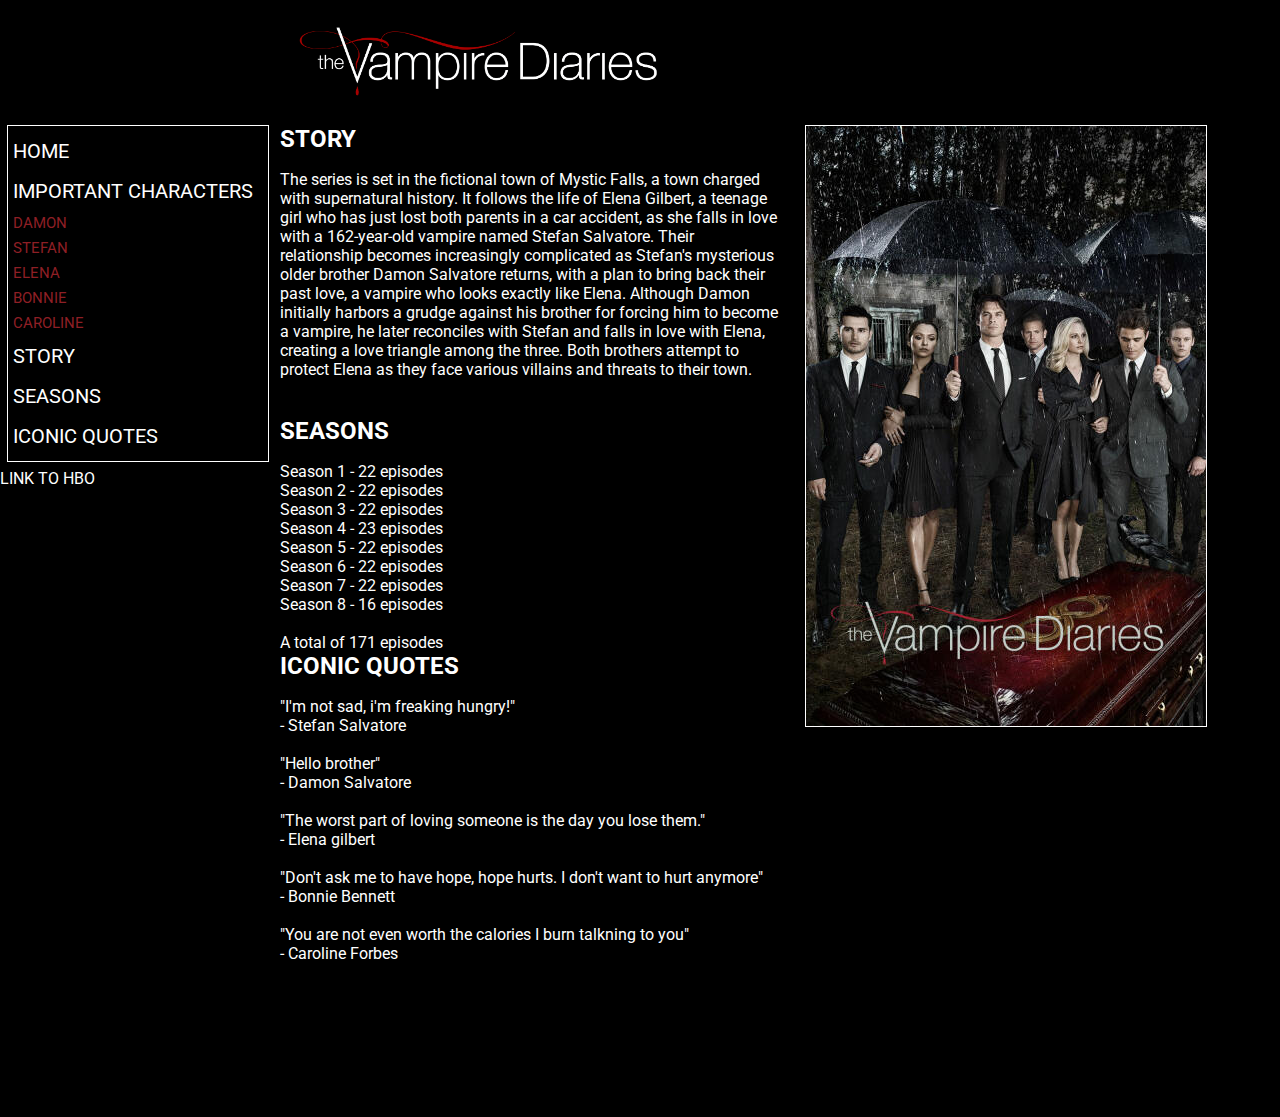
==== index.html @ ffb4b4b4 "första versionen" ====
<!DOCTYPE html>
<html>
  <head>
    <title>The vampire diaries</title>
    <meta charset="utf-8"/>
    <meta name="viewport" content="width=device-width, initial-scale=1.0">
    <link rel="stylesheet" type="text/css" href="css/style.css">
    <link rel="stylesheet" type="text/css" href="css/grid.css">
    <link rel="preconnect" href="https://fonts.googleapis.com">
    <link rel="preconnect" href="https://fonts.gstatic.com" crossorigin>
    <link href="https://fonts.googleapis.com/css2?family=Roboto&display=swap" rel="stylesheet">
  </head>
  <body>
    <div class="container">
    <img id="tvdlogo" src="img/tvdlogo.jpeg" alt="The vampire diaries logo"> <!--bild på loggan-->
    <h3 id="storyh3">STORY</h3>
    <p id="pstory">The series is set in the fictional town of Mystic Falls, a town charged with supernatural history. It follows the life of Elena Gilbert, a teenage girl who has just lost both parents in a car accident, as she falls in love with a 162-year-old vampire named Stefan Salvatore. Their relationship becomes increasingly complicated as Stefan's mysterious older brother Damon Salvatore returns, with a plan to bring back their past love, a vampire who looks exactly like Elena. Although Damon initially harbors a grudge against his brother for forcing him to become a vampire, he later reconciles with Stefan and falls in love with Elena, creating a love triangle among the three. Both brothers attempt to protect Elena as they face various villains and threats to their town.</p>
    <h3 id="seasonsh3">SEASONS</h3>
    <pre id="pseasons">Season 1 - 22 episodes
Season 2 - 22 episodes
Season 3 - 22 episodes
Season 4 - 23 episodes
Season 5 - 22 episodes
Season 6 - 22 episodes
Season 7 - 22 episodes
Season 8 - 16 episodes

A total of 171 episodes
</pre> <!--pre gör så att jag kan styra styckesindelningen-->
    <h3 id="iconicquotesh3">ICONIC QUOTES</h3>
    <pre id="piconicquotes">"I'm not sad, i'm freaking hungry!"
- Stefan Salvatore

"Hello brother"
- Damon Salvatore

"The worst part of loving someone is the day you lose them."
- Elena gilbert

"Don't ask me to have hope, hope hurts. I don't want to hurt anymore"
- Bonnie Bennett

"You are not even worth the calories I burn talkning to you"
- Caroline Forbes
    </pre>
    <ul> <!--denna lista kommer att bli menyn-->
      <li>HOME</li>
      <li><a href="viktigakaraktärer.html">IMPORTANT CHARACTERS</a></li> <!--länk till den andra sidan-->
      <li class="characters">DAMON</li> <!--kan justera "class-texten" för sig-->
      <li class="characters">STEFAN</li>
      <li class="characters">ELENA</li>
      <li class="characters">BONNIE</li>
      <li class="characters">CAROLINE</li>
      <li>STORY</li>
      <li>SEASONS</li>
      <li>ICONIC QUOTES</li>
    </ul>
    <img id="tvdposter" src="img/tvdposter.jpeg" alt="The vampire diaries poster"> <!--bild på en poster-->
    <a href="https://se.hbonordic.com/" title="Link to HBO where you can see the show" target="_blank">LINK TO HBO</a> <!--länk till HBO-->
    <img id="tvdposter2" src="img/tvdposter2.jpeg" alt="The vampire diaries poster"> <!--bilden som ska dyka upp när sidan är mindre än 1200px-->
   </div>
  </body>
</html>
---- css/style.css ----
*{
  margin: 0;
  padding: 0;
}/*gör så att all padding och margin är 0 om något annat ej anges*/

body {
  background-color: black;
}

#tvdlogo{
  width: 80%;
  height: 100%;
}

#tvdposter{
  border: white solid 1px;
  margin-left: 25px;
}

h3{
  color: white;
  font-family: 'Roboto', sans-serif;
  font-size: 150%;
}

p{
  color: white;
  font-family: 'Roboto', sans-serif;
}

pre{
  color: white;
  font-family: 'Roboto', sans-serif;
}

/*menyn*/
ul{
    color:white;
    font-family: 'Roboto', sans-serif;
    list-style-type: none;/*--gör så att listans prickar försvinner*/
    margin: 0;
    padding: 5px;
    border: solid white 1px;
    width: 250px;
    height: 325px;
    font-size: 125%;
    line-height: 40px; /*vertikalt mellanrum mellan texterna*/
    margin-left: 7px;
  }

/*hur karaktärernas namn ska se ut i menyn*/
.characters{
  font-size: 75%;
  color:rgb(142, 31, 37);
  line-height: 25px;/*vertikalt mellanrum mellan texterna*/
}

h1{
  color: white;
  font-family: 'Roboto', sans-serif;
  margin-left: 7px;
  margin-top: 65px;
  margin-bottom: 65px;
}

h2{
  color: white;
  font-family: 'Roboto', sans-serif;
  font-size: 125%;
}

/*text om handlingen på första sidan*/
#pstory{
  margin-bottom: 20px;
}

/*bilder på karaktärerna*/
#damon{
  width: 50%;
  height:90%;
  border: white solid 1px;
}
#stefan{
  width: 50%;
  height:95%;
  border: white solid 1px;
}
#elena{
  width: 50%;
  height:90%;
  border: white solid 1px;
}
#bonnie{
  width: 50%;
  height:85%;
  border: white solid 1px;
}
#caroline{
  width: 50%;
  height:95%;
  border: white solid 1px;
}

/*länkarnas utseende*/
a:link{
  color: white;
  font-family: 'Roboto', sans-serif;
  margin-top: 7px;
  text-decoration: none; /*tar bort strecket under länkarna*/
}
a:visited{
  color: white;
}
a:hover{
  color:rgb(142, 31, 37);
}

#tvdposter2{
  display: none; /*bilden är osynlig*/
  width: 60%;
  height: 99%;
  border: white solid 1px;
  justify-self: center;
}

/*när sidan blir mindre än 1200px händer detta*/
@media only screen and (max-width: 1200px){
  #tvdposter{
    display: none; /*bilden försvinner när sidan är mindre än 1200px*/
  }
  #tvdposter2{
    display: block; /*den osynliga bilden blir synlig när sidan är mindre än 1200px*/
  }
}
---- css/grid.css ----
.container{
  display: grid;
  grid-template-columns: 280px repeat(2, 1fr);
  grid-template-rows: auto 45px auto 45px auto 45px auto 45px auto 45px auto 45px;
}

/*bild på loggan*/
#tvdlogo {
  grid-column: 2/3;
  grid-row: 1/2;
}

/*h3 rubrikerna på den första sidan*/
#storyh3 {
  grid-column: 2/3;
  grid-row:2/3;
}
#seasonsh3{
  grid-column: 2/3;
  grid-row: 4/5;
}
#iconicquotesh3{
  grid-column: 2/3;
  grid-row: 6/7;
}

/*paragraf text på första sidan*/
#piconicquotes{
  grid-column: 2/3;
  grid-row: 7/8;
}
#pstory{
  grid-column: 2/3;
  grid-row: 3/4;
}
#pseasons{
  grid-column: 2/3;
  grid-row: 5/6;
}

/*menyn*/
ul{
  grid-column: 1/2;
  grid-row: 2/5;
}

/*bild på första sidan*/
#tvdposter{
  grid-column: 3/4;
  grid-row: 2/-1;
}

/*h1 rubrik på andra sidan*/
h1{
  grid-column: 1/-1;
  grid-row: 1/2;
}

/*h2 rubriker på andra sidan*/
#damonh2{
  grid-column: 2/3;
  grid-row:2/3;
}
#stefanh2{
  grid-column: 2/3;
  grid-row: 4/5;
}
#elenah2{
  grid-column: 2/3;
  grid-row: 6/7;
}
#bonnieh2{
  grid-column: 2/3;
  grid-row: 8/9;
}
#carolineh2{
  grid-column: 2/3;
  grid-row: 10/11;
}

/*bilder på karaktärerna*/
#damon{
  grid-column: 3/4;
  grid-row: 3/4;
}
#stefan{
  grid-column:3/4;
  grid-row: 5/6;
}
#elena{
  grid-column: 3/4;
  grid-row: 7/8;
}
#bonnie{
  grid-column: 3/4;
  grid-row: 9/10;
}
#caroline{
  grid-column:3/4;
  grid-row:11/12;
}

/*text på andra sidan om karaktärerna*/
#damonpre{
  grid-column: 2/3;
  grid-row: 3/4;
}
#stefanpre{
  grid-column: 2/3;
  grid-row: 5/6;
}
#elenapre{
  grid-column: 2/3;
  grid-row: 7/8;
}
#bonniepre{
  grid-column: 2/3;
  grid-row: 9/10;
}
#carolinepre{
  grid-column: 2/3;
  grid-row: 11/12;
}

/*länk till HBO på första sidan*/
a{
  grid-column: 1/2;
  grid-row: 5/6;
}

#topplänk{
  grid-column: 2/3;
  grid-row: 12/13;
}

/*bilden som dyker upp när sidan är mindre än 1200px*/
#tvdposter2{
  grid-column: 1/-1;
  grid-row: 8/-1;
}
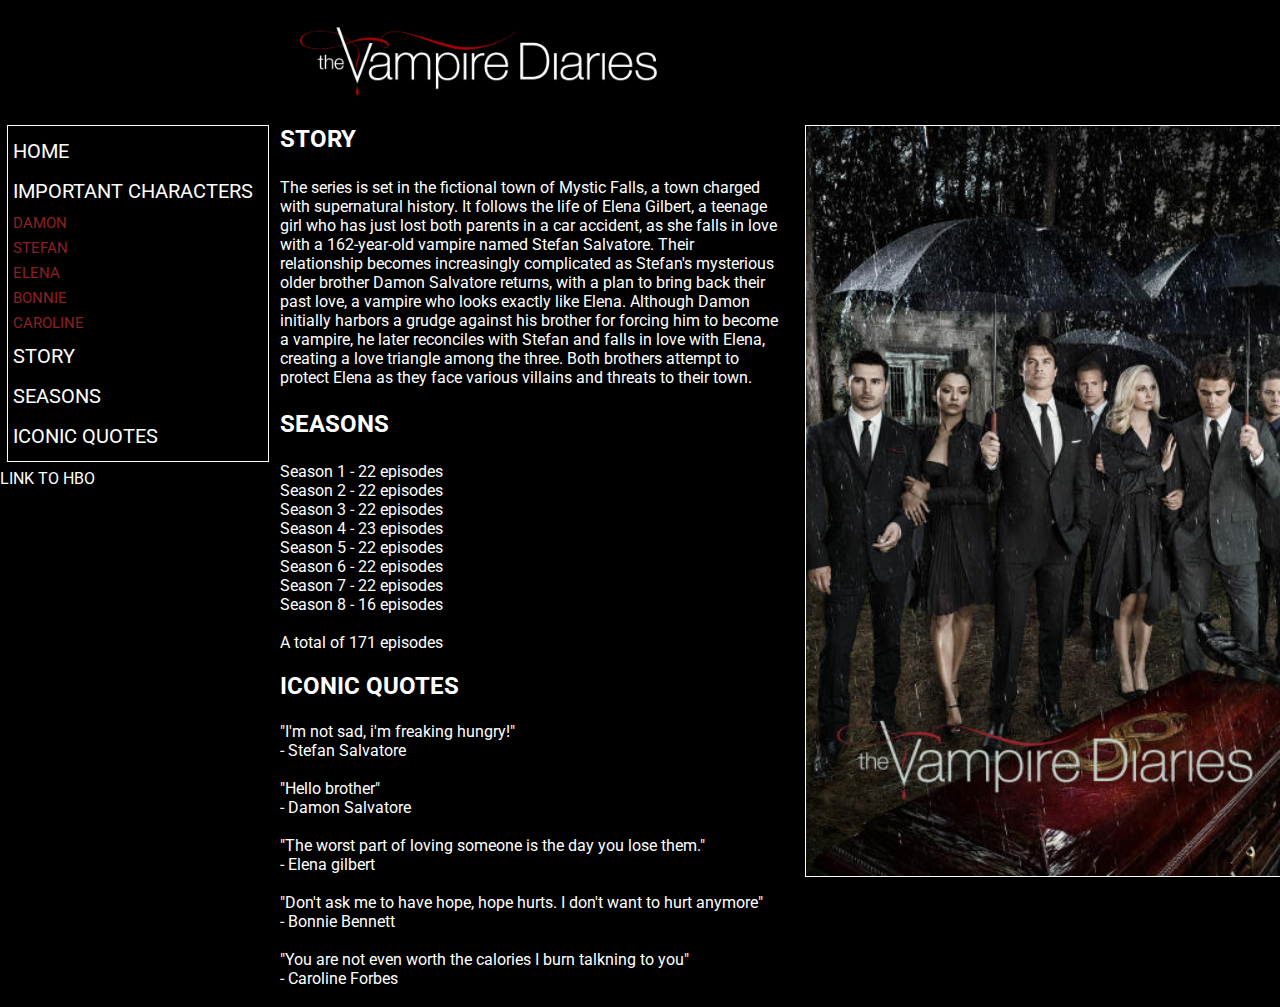
==== commit 91f65c4d: "v7" ====
--- a/index.html
+++ b/index.html
@@ -12,7 +12,7 @@
   </head>
   <body>
     <div class="container">
-    <img id="tvdlogo" src="img/tvdlogo.jpeg" alt="The vampire diaries logo"> <!--bild på loggan-->
+    <img id="tvdlogo" src="img/tvdlogo.webp" alt="The vampire diaries logo"> <!--bild på loggan-->
     <h3 id="storyh3">STORY</h3>
     <p id="pstory">The series is set in the fictional town of Mystic Falls, a town charged with supernatural history. It follows the life of Elena Gilbert, a teenage girl who has just lost both parents in a car accident, as she falls in love with a 162-year-old vampire named Stefan Salvatore. Their relationship becomes increasingly complicated as Stefan's mysterious older brother Damon Salvatore returns, with a plan to bring back their past love, a vampire who looks exactly like Elena. Although Damon initially harbors a grudge against his brother for forcing him to become a vampire, he later reconciles with Stefan and falls in love with Elena, creating a love triangle among the three. Both brothers attempt to protect Elena as they face various villains and threats to their town.</p>
     <h3 id="seasonsh3">SEASONS</h3>
--- a/css/style.css
+++ b/css/style.css
@@ -15,6 +15,7 @@
 #tvdposter{
   border: white solid 1px;
   margin-left: 25px;
+  width: 100%;
 }
 
 h3{
@@ -23,14 +24,14 @@
   font-size: 150%;
 }
 
-p{
+p, pre{
   color: white;
   font-family: 'Roboto', sans-serif;
 }
 
-pre{
-  color: white;
-  font-family: 'Roboto', sans-serif;
+/*text om handlingen och säsongerna på första sidan*/
+#pstory,#pseasons{
+  margin-bottom: 20px;
 }
 
 /*menyn*/
@@ -67,11 +68,6 @@
   color: white;
   font-family: 'Roboto', sans-serif;
   font-size: 125%;
-}
-
-/*text om handlingen på första sidan*/
-#pstory{
-  margin-bottom: 20px;
 }
 
 /*bilder på karaktärerna*/
@@ -128,6 +124,7 @@
   #tvdposter{
     display: none; /*bilden försvinner när sidan är mindre än 1200px*/
   }
+
   #tvdposter2{
     display: block; /*den osynliga bilden blir synlig när sidan är mindre än 1200px*/
   }
--- a/css/grid.css
+++ b/css/grid.css
@@ -1,13 +1,19 @@
 .container{
   display: grid;
   grid-template-columns: 280px repeat(2, 1fr);
-  grid-template-rows: auto 45px auto 45px auto 45px auto 45px auto 45px auto 45px;
+  grid-auto-rows: minmax(50px, auto);
 }
 
 /*bild på loggan*/
 #tvdlogo {
   grid-column: 2/3;
   grid-row: 1/2;
+}
+
+/*bild på första sidan*/
+#tvdposter{
+  grid-column: 3/4;
+  grid-row: 2/8;
 }
 
 /*h3 rubrikerna på den första sidan*/
@@ -44,10 +50,16 @@
   grid-row: 2/5;
 }
 
-/*bild på första sidan*/
-#tvdposter{
-  grid-column: 3/4;
-  grid-row: 2/-1;
+/*länk till HBO på första sidan*/
+a{
+  grid-column: 1/2;
+  grid-row: 5/6;
+}
+
+/*bilden som dyker upp när sidan är mindre än 1200px*/
+#tvdposter2{
+  grid-column: 1/-1;
+  grid-row: 8/11;
 }
 
 /*h1 rubrik på andra sidan*/
@@ -59,73 +71,52 @@
 /*h2 rubriker på andra sidan*/
 #damonh2{
   grid-column: 2/3;
-  grid-row:2/3;
 }
 #stefanh2{
   grid-column: 2/3;
-  grid-row: 4/5;
 }
 #elenah2{
   grid-column: 2/3;
-  grid-row: 6/7;
 }
 #bonnieh2{
   grid-column: 2/3;
-  grid-row: 8/9;
 }
 #carolineh2{
   grid-column: 2/3;
-  grid-row: 10/11;
 }
 
 /*bilder på karaktärerna*/
 #damon{
   grid-column: 3/4;
-  grid-row: 3/4;
 }
 #stefan{
   grid-column:3/4;
-  grid-row: 5/6;
 }
 #elena{
   grid-column: 3/4;
-  grid-row: 7/8;
 }
 #bonnie{
   grid-column: 3/4;
-  grid-row: 9/10;
 }
 #caroline{
   grid-column:3/4;
-  grid-row:11/12;
 }
 
 /*text på andra sidan om karaktärerna*/
 #damonpre{
   grid-column: 2/3;
-  grid-row: 3/4;
 }
 #stefanpre{
   grid-column: 2/3;
-  grid-row: 5/6;
 }
 #elenapre{
   grid-column: 2/3;
-  grid-row: 7/8;
 }
 #bonniepre{
   grid-column: 2/3;
-  grid-row: 9/10;
 }
 #carolinepre{
   grid-column: 2/3;
-  grid-row: 11/12;
-}
-
-/*länk till HBO på första sidan*/
-a{
-  grid-column: 1/2;
-  grid-row: 5/6;
 }
 
 #topplänk{
@@ -133,8 +124,25 @@
   grid-row: 12/13;
 }
 
-/*bilden som dyker upp när sidan är mindre än 1200px*/
-#tvdposter2{
-  grid-column: 1/-1;
-  grid-row: 8/-1;
+/*när sidan blir mindre än 1200px händer detta*/
+@media only screen and (max-width: 1200px){
+  #damon{
+    grid-column: 2/3;
+  }
+  #stefan{
+    grid-column: 2/3;
+  }
+  #elena{
+    grid-column: 2/3;
+  }
+  #bonnie{
+    grid-column: 2/3;
+  }
+  #caroline{
+    grid-column: 2/3;
+  }
+  #topplänk{
+    grid-column: 2/3;
+    grid-row: 17/18;
+  }
 }
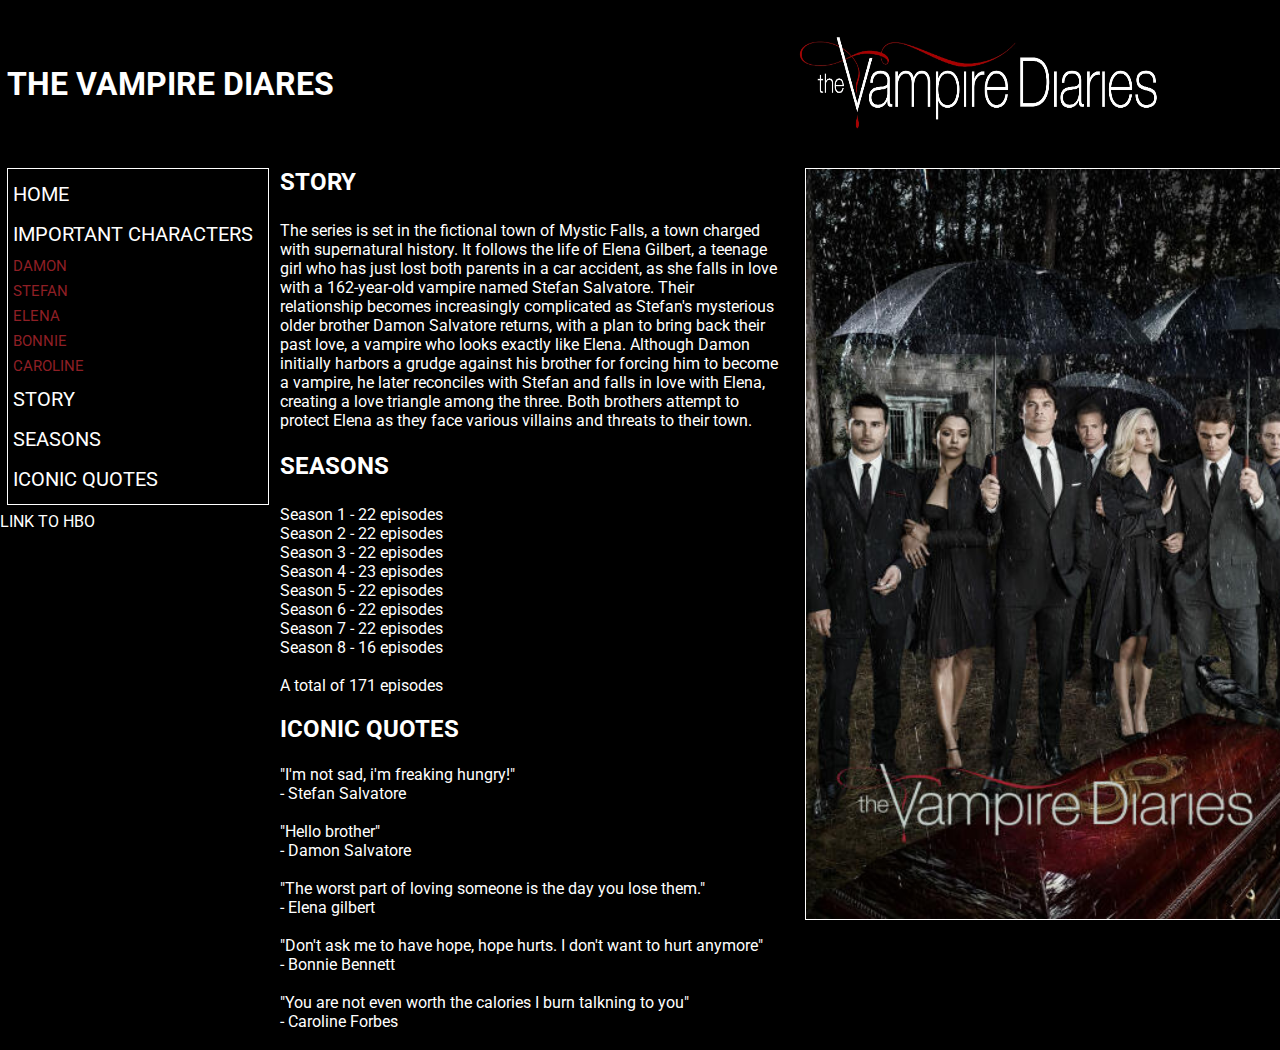
==== commit 6168c68a: "v8" ====
--- a/index.html
+++ b/index.html
@@ -12,6 +12,7 @@
   </head>
   <body>
     <div class="container">
+    <h1 id="h1firstpage"> THE VAMPIRE DIARES </h1>
     <img id="tvdlogo" src="img/tvdlogo.webp" alt="The vampire diaries logo"> <!--bild på loggan-->
     <h3 id="storyh3">STORY</h3>
     <p id="pstory">The series is set in the fictional town of Mystic Falls, a town charged with supernatural history. It follows the life of Elena Gilbert, a teenage girl who has just lost both parents in a car accident, as she falls in love with a 162-year-old vampire named Stefan Salvatore. Their relationship becomes increasingly complicated as Stefan's mysterious older brother Damon Salvatore returns, with a plan to bring back their past love, a vampire who looks exactly like Elena. Although Damon initially harbors a grudge against his brother for forcing him to become a vampire, he later reconciles with Stefan and falls in love with Elena, creating a love triangle among the three. Both brothers attempt to protect Elena as they face various villains and threats to their town.</p>
--- a/css/grid.css
+++ b/css/grid.css
@@ -4,9 +4,14 @@
   grid-auto-rows: minmax(50px, auto);
 }
 
+#h1firstpage {
+  grid-column: 1/3;
+  grid-row: 1/2;
+}
+
 /*bild på loggan*/
 #tvdlogo {
-  grid-column: 2/3;
+  grid-column: 3/3;
   grid-row: 1/2;
 }
 
